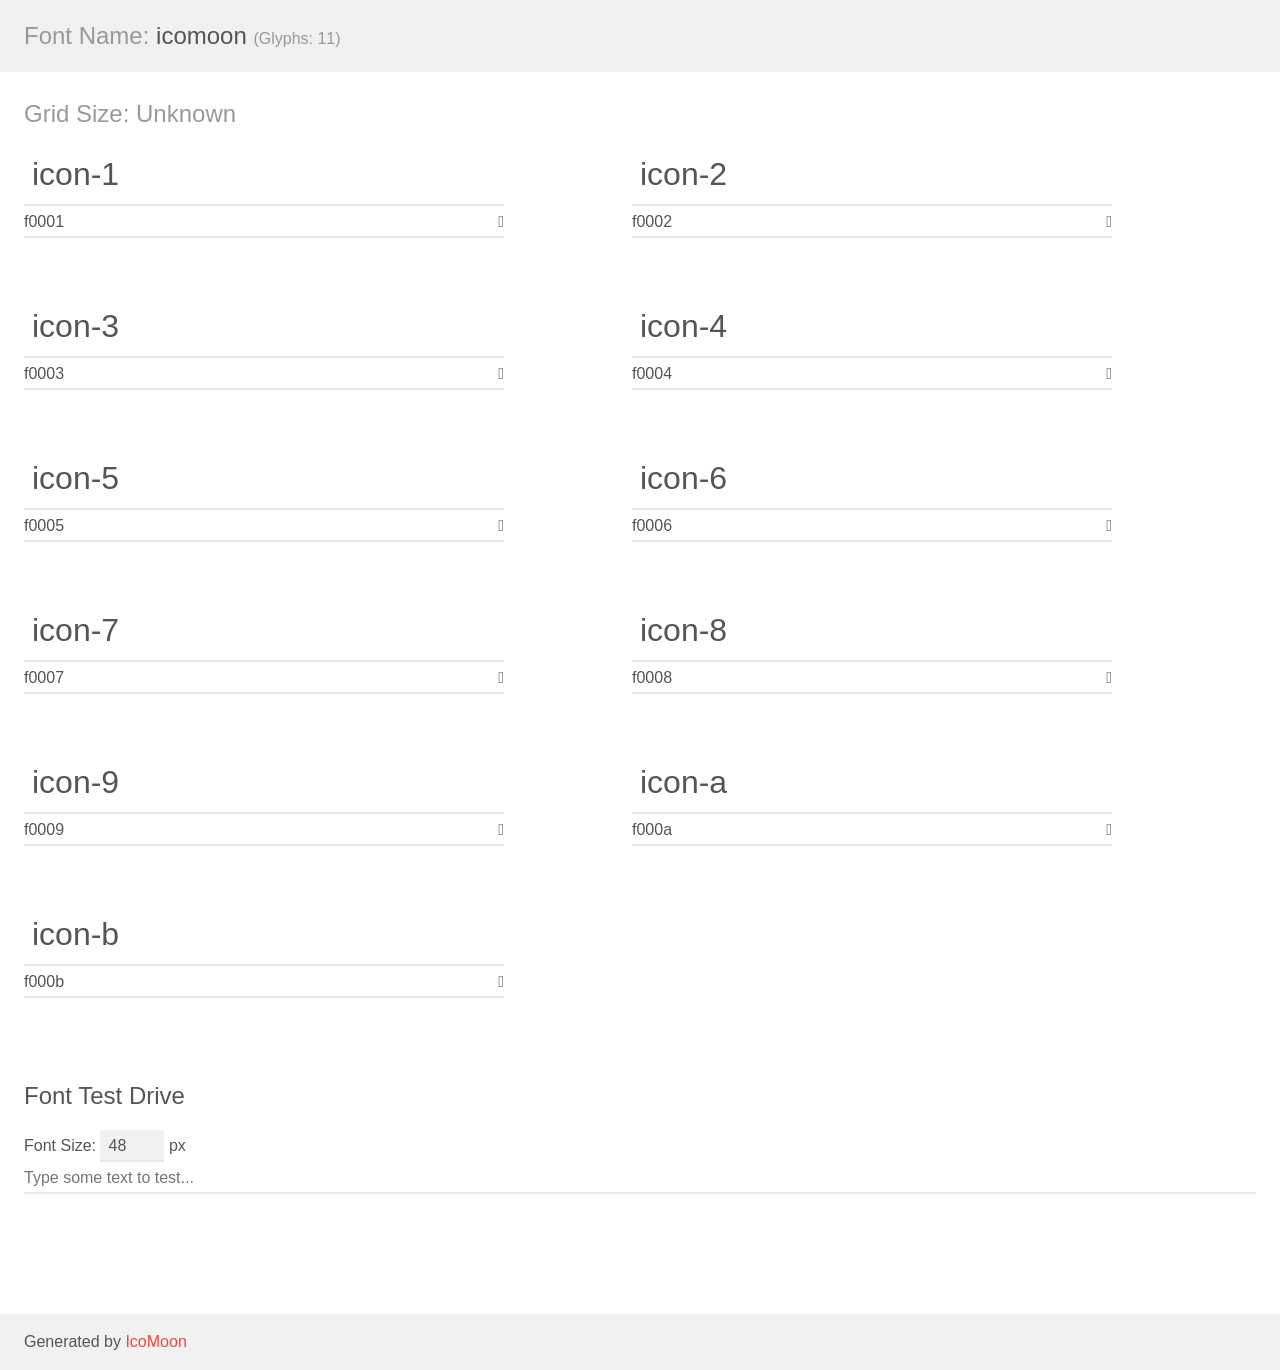
==== icon/icomoon/demo.html @ dd52e02e "🚀 部署！" ====
<!doctype html><html><head><meta charset="utf-8"><title>IcoMoon Demo</title><meta name="description" content="An Icon Font Generated By IcoMoon.io"><meta name="viewport" content="width=device-width,initial-scale=1"><link rel="stylesheet" href="demo-files/demo.css"><link rel="stylesheet" href="style.css"></head><body><div class="bgc1 clearfix"><h1 class="mhmm mvm"><span class="fgc1">Font Name:</span> icomoon <small class="fgc1">(Glyphs:&nbsp;11)</small></h1></div><div class="clearfix mhl ptl"><h1 class="mvm mtn fgc1">Grid Size: Unknown</h1><div class="glyph fs1"><div class="clearfix bshadow0 pbs"><span class="icon-1"></span> <span class="mls">icon-1</span></div><fieldset class="fs0 size1of1 clearfix hidden-false"><input type="text" readonly="readonly" value="f0001" class="unit size1of2"> <input type="text" maxlength="1" readonly="readonly" value="&#xf0001;" class="unitRight size1of2 talign-right"></fieldset><div class="fs0 bshadow0 clearfix hidden-true"><span class="unit pvs fgc1">liga: </span><input type="text" readonly="readonly" value="" class="liga unitRight"></div></div><div class="glyph fs1"><div class="clearfix bshadow0 pbs"><span class="icon-2"></span> <span class="mls">icon-2</span></div><fieldset class="fs0 size1of1 clearfix hidden-false"><input type="text" readonly="readonly" value="f0002" class="unit size1of2"> <input type="text" maxlength="1" readonly="readonly" value="&#xf0002;" class="unitRight size1of2 talign-right"></fieldset><div class="fs0 bshadow0 clearfix hidden-true"><span class="unit pvs fgc1">liga: </span><input type="text" readonly="readonly" value="" class="liga unitRight"></div></div><div class="glyph fs1"><div class="clearfix bshadow0 pbs"><span class="icon-3"></span> <span class="mls">icon-3</span></div><fieldset class="fs0 size1of1 clearfix hidden-false"><input type="text" readonly="readonly" value="f0003" class="unit size1of2"> <input type="text" maxlength="1" readonly="readonly" value="&#xf0003;" class="unitRight size1of2 talign-right"></fieldset><div class="fs0 bshadow0 clearfix hidden-true"><span class="unit pvs fgc1">liga: </span><input type="text" readonly="readonly" value="" class="liga unitRight"></div></div><div class="glyph fs1"><div class="clearfix bshadow0 pbs"><span class="icon-4"></span> <span class="mls">icon-4</span></div><fieldset class="fs0 size1of1 clearfix hidden-false"><input type="text" readonly="readonly" value="f0004" class="unit size1of2"> <input type="text" maxlength="1" readonly="readonly" value="&#xf0004;" class="unitRight size1of2 talign-right"></fieldset><div class="fs0 bshadow0 clearfix hidden-true"><span class="unit pvs fgc1">liga: </span><input type="text" readonly="readonly" value="" class="liga unitRight"></div></div><div class="glyph fs1"><div class="clearfix bshadow0 pbs"><span class="icon-5"></span> <span class="mls">icon-5</span></div><fieldset class="fs0 size1of1 clearfix hidden-false"><input type="text" readonly="readonly" value="f0005" class="unit size1of2"> <input type="text" maxlength="1" readonly="readonly" value="&#xf0005;" class="unitRight size1of2 talign-right"></fieldset><div class="fs0 bshadow0 clearfix hidden-true"><span class="unit pvs fgc1">liga: </span><input type="text" readonly="readonly" value="" class="liga unitRight"></div></div><div class="glyph fs1"><div class="clearfix bshadow0 pbs"><span class="icon-6"></span> <span class="mls">icon-6</span></div><fieldset class="fs0 size1of1 clearfix hidden-false"><input type="text" readonly="readonly" value="f0006" class="unit size1of2"> <input type="text" maxlength="1" readonly="readonly" value="&#xf0006;" class="unitRight size1of2 talign-right"></fieldset><div class="fs0 bshadow0 clearfix hidden-true"><span class="unit pvs fgc1">liga: </span><input type="text" readonly="readonly" value="" class="liga unitRight"></div></div><div class="glyph fs1"><div class="clearfix bshadow0 pbs"><span class="icon-7"></span> <span class="mls">icon-7</span></div><fieldset class="fs0 size1of1 clearfix hidden-false"><input type="text" readonly="readonly" value="f0007" class="unit size1of2"> <input type="text" maxlength="1" readonly="readonly" value="&#xf0007;" class="unitRight size1of2 talign-right"></fieldset><div class="fs0 bshadow0 clearfix hidden-true"><span class="unit pvs fgc1">liga: </span><input type="text" readonly="readonly" value="" class="liga unitRight"></div></div><div class="glyph fs1"><div class="clearfix bshadow0 pbs"><span class="icon-8"></span> <span class="mls">icon-8</span></div><fieldset class="fs0 size1of1 clearfix hidden-false"><input type="text" readonly="readonly" value="f0008" class="unit size1of2"> <input type="text" maxlength="1" readonly="readonly" value="&#xf0008;" class="unitRight size1of2 talign-right"></fieldset><div class="fs0 bshadow0 clearfix hidden-true"><span class="unit pvs fgc1">liga: </span><input type="text" readonly="readonly" value="" class="liga unitRight"></div></div><div class="glyph fs1"><div class="clearfix bshadow0 pbs"><span class="icon-9"></span> <span class="mls">icon-9</span></div><fieldset class="fs0 size1of1 clearfix hidden-false"><input type="text" readonly="readonly" value="f0009" class="unit size1of2"> <input type="text" maxlength="1" readonly="readonly" value="&#xf0009;" class="unitRight size1of2 talign-right"></fieldset><div class="fs0 bshadow0 clearfix hidden-true"><span class="unit pvs fgc1">liga: </span><input type="text" readonly="readonly" value="" class="liga unitRight"></div></div><div class="glyph fs1"><div class="clearfix bshadow0 pbs"><span class="icon-a"></span> <span class="mls">icon-a</span></div><fieldset class="fs0 size1of1 clearfix hidden-false"><input type="text" readonly="readonly" value="f000a" class="unit size1of2"> <input type="text" maxlength="1" readonly="readonly" value="&#xf000a;" class="unitRight size1of2 talign-right"></fieldset><div class="fs0 bshadow0 clearfix hidden-true"><span class="unit pvs fgc1">liga: </span><input type="text" readonly="readonly" value="" class="liga unitRight"></div></div><div class="glyph fs1"><div class="clearfix bshadow0 pbs"><span class="icon-b"></span> <span class="mls">icon-b</span></div><fieldset class="fs0 size1of1 clearfix hidden-false"><input type="text" readonly="readonly" value="f000b" class="unit size1of2"> <input type="text" maxlength="1" readonly="readonly" value="&#xf000b;" class="unitRight size1of2 talign-right"></fieldset><div class="fs0 bshadow0 clearfix hidden-true"><span class="unit pvs fgc1">liga: </span><input type="text" readonly="readonly" value="" class="liga unitRight"></div></div></div><!--[if gt IE 8]><!--><div class="mhl clearfix mbl"><h1>Font Test Drive</h1><label>Font Size: <input id="fontSize" type="number" class="textbox0 mbm" min="8" value="48"> px</label> <input id="testText" type="text" class="phl size1of1 mvl" placeholder="Type some text to test..." value=""><div id="testDrive" class="icon-" style="font-family: icomoon">&nbsp;</div></div><!--<![endif]--><div class="bgc1 clearfix"><p class="mhl">Generated by <a href="https://icomoon.io/app">IcoMoon</a></p></div><script src="demo-files/demo.js"></script></body></html>
---- icon/icomoon/demo-files/demo.css ----
body{padding:0;margin:0;font-family:sans-serif;font-size:1em;line-height:1.5;color:#555;background:#fff}h1{font-size:1.5em;font-weight:400}small{font-size:.66666667em}a{color:#e74c3c;text-decoration:none}a:focus,a:hover{box-shadow:0 1px #e74c3c}.bshadow0,input{box-shadow:inset 0 -2px #e7e7e7}input:hover{box-shadow:inset 0 -2px #ccc}fieldset,input{font-family:sans-serif;font-size:1em;margin:0;padding:0;border:0}input{color:inherit;line-height:1.5;height:1.5em;padding:.25em 0}input:focus{outline:0;box-shadow:inset 0 -2px #449fdb}.glyph{font-size:16px;width:15em;padding-bottom:1em;margin-right:4em;margin-bottom:1em;float:left;overflow:hidden}.liga{width:80%;width:calc(100% - 2.5em)}.talign-right{text-align:right}.talign-center{text-align:center}.bgc1{background:#f1f1f1}.fgc1{color:#999}.fgc0{color:#000}p{margin-top:1em;margin-bottom:1em}.mvm{margin-top:.75em;margin-bottom:.75em}.mtn{margin-top:0}.mal,.mtl{margin-top:1.5em}.mal,.mbl{margin-bottom:1.5em}.mal,.mhl{margin-left:1.5em;margin-right:1.5em}.mhmm{margin-left:1em;margin-right:1em}.mls{margin-left:.25em}.ptl{padding-top:1.5em}.pbs,.pvs{padding-bottom:.25em}.pts,.pvs{padding-top:.25em}.unit{float:left}.unitRight{float:right}.size1of2{width:50%}.size1of1{width:100%}.clearfix:after,.clearfix:before{content:" ";display:table}.clearfix:after{clear:both}.hidden-true{display:none}.textbox0{width:3em;background:#f1f1f1;padding:.25em .5em;line-height:1.5;height:1.5em}#testDrive{display:block;padding-top:24px;line-height:1.5}.fs0{font-size:16px}.fs1{font-size:32px}
---- icon/icomoon/style.css ----
@font-face{font-family:icomoon;src:url(fonts/icomoon.eot?7vfwjk);src:url(fonts/icomoon.eot?7vfwjk#iefix) format('embedded-opentype'),url(fonts/icomoon.ttf?7vfwjk) format('truetype'),url(fonts/icomoon.woff?7vfwjk) format('woff'),url(fonts/icomoon.svg?7vfwjk#icomoon) format('svg');font-weight:400;font-style:normal}[class*=" icon-"],[class^=icon-]{font-family:icomoon!important;speak:none;font-style:normal;font-weight:400;font-variant:normal;text-transform:none;line-height:1;-webkit-font-smoothing:antialiased;-moz-osx-font-smoothing:grayscale}
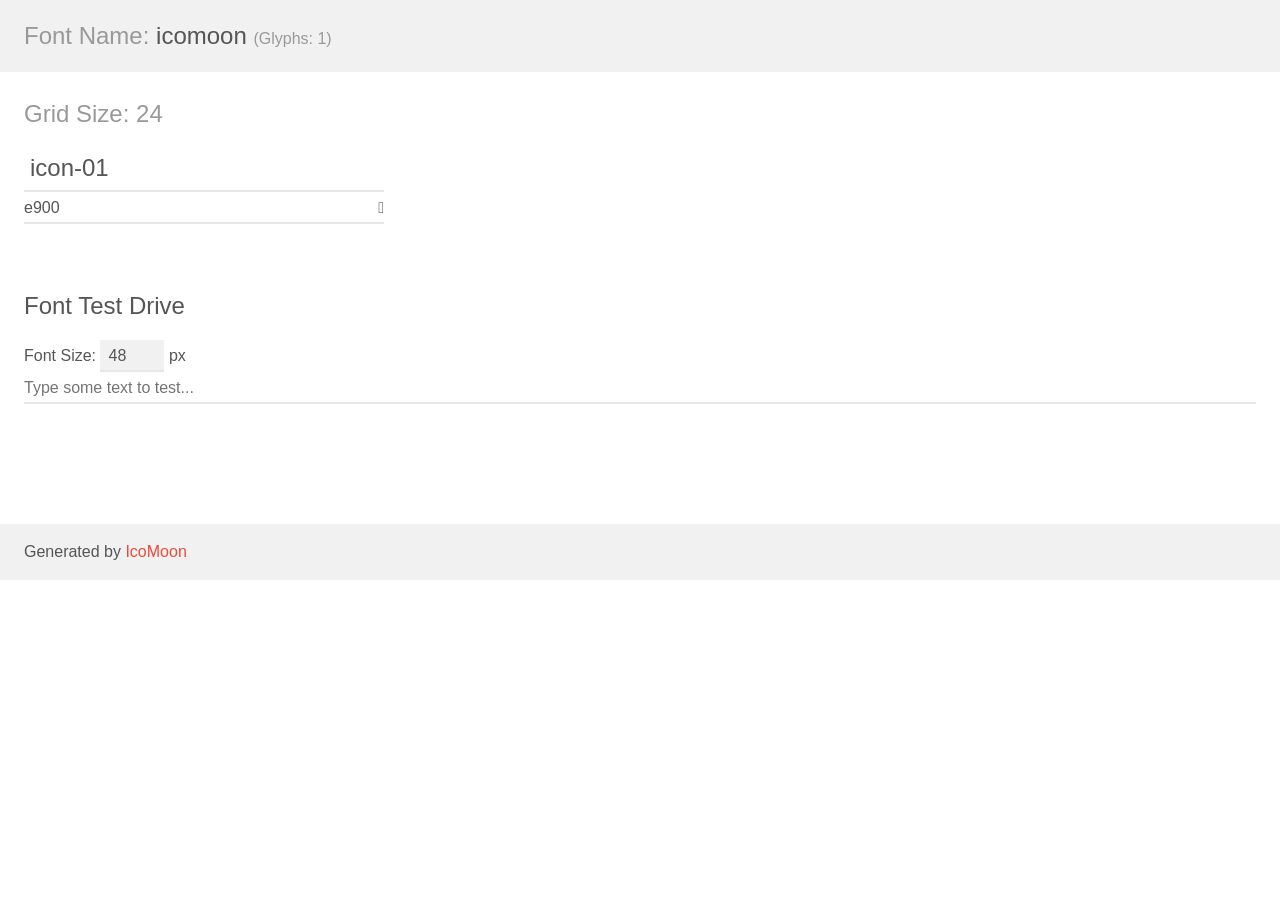
==== commit b5b0435c: "🚀 部署！" ====
--- a/icon/icomoon/demo.html
+++ b/icon/icomoon/demo.html
@@ -1 +1 @@
-<!doctype html><html><head><meta charset="utf-8"><title>IcoMoon Demo</title><meta name="description" content="An Icon Font Generated By IcoMoon.io"><meta name="viewport" content="width=device-width,initial-scale=1"><link rel="stylesheet" href="demo-files/demo.css"><link rel="stylesheet" href="style.css"></head><body><div class="bgc1 clearfix"><h1 class="mhmm mvm"><span class="fgc1">Font Name:</span> icomoon <small class="fgc1">(Glyphs:&nbsp;11)</small></h1></div><div class="clearfix mhl ptl"><h1 class="mvm mtn fgc1">Grid Size: Unknown</h1><div class="glyph fs1"><div class="clearfix bshadow0 pbs"><span class="icon-1"></span> <span class="mls">icon-1</span></div><fieldset class="fs0 size1of1 clearfix hidden-false"><input type="text" readonly="readonly" value="f0001" class="unit size1of2"> <input type="text" maxlength="1" readonly="readonly" value="&#xf0001;" class="unitRight size1of2 talign-right"></fieldset><div class="fs0 bshadow0 clearfix hidden-true"><span class="unit pvs fgc1">liga: </span><input type="text" readonly="readonly" value="" class="liga unitRight"></div></div><div class="glyph fs1"><div class="clearfix bshadow0 pbs"><span class="icon-2"></span> <span class="mls">icon-2</span></div><fieldset class="fs0 size1of1 clearfix hidden-false"><input type="text" readonly="readonly" value="f0002" class="unit size1of2"> <input type="text" maxlength="1" readonly="readonly" value="&#xf0002;" class="unitRight size1of2 talign-right"></fieldset><div class="fs0 bshadow0 clearfix hidden-true"><span class="unit pvs fgc1">liga: </span><input type="text" readonly="readonly" value="" class="liga unitRight"></div></div><div class="glyph fs1"><div class="clearfix bshadow0 pbs"><span class="icon-3"></span> <span class="mls">icon-3</span></div><fieldset class="fs0 size1of1 clearfix hidden-false"><input type="text" readonly="readonly" value="f0003" class="unit size1of2"> <input type="text" maxlength="1" readonly="readonly" value="&#xf0003;" class="unitRight size1of2 talign-right"></fieldset><div class="fs0 bshadow0 clearfix hidden-true"><span class="unit pvs fgc1">liga: </span><input type="text" readonly="readonly" value="" class="liga unitRight"></div></div><div class="glyph fs1"><div class="clearfix bshadow0 pbs"><span class="icon-4"></span> <span class="mls">icon-4</span></div><fieldset class="fs0 size1of1 clearfix hidden-false"><input type="text" readonly="readonly" value="f0004" class="unit size1of2"> <input type="text" maxlength="1" readonly="readonly" value="&#xf0004;" class="unitRight size1of2 talign-right"></fieldset><div class="fs0 bshadow0 clearfix hidden-true"><span class="unit pvs fgc1">liga: </span><input type="text" readonly="readonly" value="" class="liga unitRight"></div></div><div class="glyph fs1"><div class="clearfix bshadow0 pbs"><span class="icon-5"></span> <span class="mls">icon-5</span></div><fieldset class="fs0 size1of1 clearfix hidden-false"><input type="text" readonly="readonly" value="f0005" class="unit size1of2"> <input type="text" maxlength="1" readonly="readonly" value="&#xf0005;" class="unitRight size1of2 talign-right"></fieldset><div class="fs0 bshadow0 clearfix hidden-true"><span class="unit pvs fgc1">liga: </span><input type="text" readonly="readonly" value="" class="liga unitRight"></div></div><div class="glyph fs1"><div class="clearfix bshadow0 pbs"><span class="icon-6"></span> <span class="mls">icon-6</span></div><fieldset class="fs0 size1of1 clearfix hidden-false"><input type="text" readonly="readonly" value="f0006" class="unit size1of2"> <input type="text" maxlength="1" readonly="readonly" value="&#xf0006;" class="unitRight size1of2 talign-right"></fieldset><div class="fs0 bshadow0 clearfix hidden-true"><span class="unit pvs fgc1">liga: </span><input type="text" readonly="readonly" value="" class="liga unitRight"></div></div><div class="glyph fs1"><div class="clearfix bshadow0 pbs"><span class="icon-7"></span> <span class="mls">icon-7</span></div><fieldset class="fs0 size1of1 clearfix hidden-false"><input type="text" readonly="readonly" value="f0007" class="unit size1of2"> <input type="text" maxlength="1" readonly="readonly" value="&#xf0007;" class="unitRight size1of2 talign-right"></fieldset><div class="fs0 bshadow0 clearfix hidden-true"><span class="unit pvs fgc1">liga: </span><input type="text" readonly="readonly" value="" class="liga unitRight"></div></div><div class="glyph fs1"><div class="clearfix bshadow0 pbs"><span class="icon-8"></span> <span class="mls">icon-8</span></div><fieldset class="fs0 size1of1 clearfix hidden-false"><input type="text" readonly="readonly" value="f0008" class="unit size1of2"> <input type="text" maxlength="1" readonly="readonly" value="&#xf0008;" class="unitRight size1of2 talign-right"></fieldset><div class="fs0 bshadow0 clearfix hidden-true"><span class="unit pvs fgc1">liga: </span><input type="text" readonly="readonly" value="" class="liga unitRight"></div></div><div class="glyph fs1"><div class="clearfix bshadow0 pbs"><span class="icon-9"></span> <span class="mls">icon-9</span></div><fieldset class="fs0 size1of1 clearfix hidden-false"><input type="text" readonly="readonly" value="f0009" class="unit size1of2"> <input type="text" maxlength="1" readonly="readonly" value="&#xf0009;" class="unitRight size1of2 talign-right"></fieldset><div class="fs0 bshadow0 clearfix hidden-true"><span class="unit pvs fgc1">liga: </span><input type="text" readonly="readonly" value="" class="liga unitRight"></div></div><div class="glyph fs1"><div class="clearfix bshadow0 pbs"><span class="icon-a"></span> <span class="mls">icon-a</span></div><fieldset class="fs0 size1of1 clearfix hidden-false"><input type="text" readonly="readonly" value="f000a" class="unit size1of2"> <input type="text" maxlength="1" readonly="readonly" value="&#xf000a;" class="unitRight size1of2 talign-right"></fieldset><div class="fs0 bshadow0 clearfix hidden-true"><span class="unit pvs fgc1">liga: </span><input type="text" readonly="readonly" value="" class="liga unitRight"></div></div><div class="glyph fs1"><div class="clearfix bshadow0 pbs"><span class="icon-b"></span> <span class="mls">icon-b</span></div><fieldset class="fs0 size1of1 clearfix hidden-false"><input type="text" readonly="readonly" value="f000b" class="unit size1of2"> <input type="text" maxlength="1" readonly="readonly" value="&#xf000b;" class="unitRight size1of2 talign-right"></fieldset><div class="fs0 bshadow0 clearfix hidden-true"><span class="unit pvs fgc1">liga: </span><input type="text" readonly="readonly" value="" class="liga unitRight"></div></div></div><!--[if gt IE 8]><!--><div class="mhl clearfix mbl"><h1>Font Test Drive</h1><label>Font Size: <input id="fontSize" type="number" class="textbox0 mbm" min="8" value="48"> px</label> <input id="testText" type="text" class="phl size1of1 mvl" placeholder="Type some text to test..." value=""><div id="testDrive" class="icon-" style="font-family: icomoon">&nbsp;</div></div><!--<![endif]--><div class="bgc1 clearfix"><p class="mhl">Generated by <a href="https://icomoon.io/app">IcoMoon</a></p></div><script src="demo-files/demo.js"></script></body></html>+<!doctype html><html><head><meta charset="utf-8"><title>IcoMoon Demo</title><meta name="description" content="An Icon Font Generated By IcoMoon.io"><meta name="viewport" content="width=device-width,initial-scale=1"><link rel="stylesheet" href="demo-files/demo.css"><link rel="stylesheet" href="style.css"></head><body><div class="bgc1 clearfix"><h1 class="mhmm mvm"><span class="fgc1">Font Name:</span> icomoon <small class="fgc1">(Glyphs:&nbsp;1)</small></h1></div><div class="clearfix mhl ptl"><h1 class="mvm mtn fgc1">Grid Size: 24</h1><div class="glyph fs1"><div class="clearfix bshadow0 pbs"><span class="icon-01"></span> <span class="mls">icon-01</span></div><fieldset class="fs0 size1of1 clearfix hidden-false"><input type="text" readonly="readonly" value="e900" class="unit size1of2"> <input type="text" maxlength="1" readonly="readonly" value="&#xe900;" class="unitRight size1of2 talign-right"></fieldset><div class="fs0 bshadow0 clearfix hidden-true"><span class="unit pvs fgc1">liga: </span><input type="text" readonly="readonly" value="file_copy" class="liga unitRight"></div></div></div><!--[if gt IE 8]><!--><div class="mhl clearfix mbl"><h1>Font Test Drive</h1><label>Font Size: <input id="fontSize" type="number" class="textbox0 mbm" min="8" value="48"> px</label> <input id="testText" type="text" class="phl size1of1 mvl" placeholder="Type some text to test..." value=""><div id="testDrive" class="icon-" style="font-family: icomoon">&nbsp;</div></div><!--<![endif]--><div class="bgc1 clearfix"><p class="mhl">Generated by <a href="https://icomoon.io/app">IcoMoon</a></p></div><script src="demo-files/demo.js"></script></body></html>
--- a/icon/icomoon/demo-files/demo.css
+++ b/icon/icomoon/demo-files/demo.css
@@ -1 +1 @@
-body{padding:0;margin:0;font-family:sans-serif;font-size:1em;line-height:1.5;color:#555;background:#fff}h1{font-size:1.5em;font-weight:400}small{font-size:.66666667em}a{color:#e74c3c;text-decoration:none}a:focus,a:hover{box-shadow:0 1px #e74c3c}.bshadow0,input{box-shadow:inset 0 -2px #e7e7e7}input:hover{box-shadow:inset 0 -2px #ccc}fieldset,input{font-family:sans-serif;font-size:1em;margin:0;padding:0;border:0}input{color:inherit;line-height:1.5;height:1.5em;padding:.25em 0}input:focus{outline:0;box-shadow:inset 0 -2px #449fdb}.glyph{font-size:16px;width:15em;padding-bottom:1em;margin-right:4em;margin-bottom:1em;float:left;overflow:hidden}.liga{width:80%;width:calc(100% - 2.5em)}.talign-right{text-align:right}.talign-center{text-align:center}.bgc1{background:#f1f1f1}.fgc1{color:#999}.fgc0{color:#000}p{margin-top:1em;margin-bottom:1em}.mvm{margin-top:.75em;margin-bottom:.75em}.mtn{margin-top:0}.mal,.mtl{margin-top:1.5em}.mal,.mbl{margin-bottom:1.5em}.mal,.mhl{margin-left:1.5em;margin-right:1.5em}.mhmm{margin-left:1em;margin-right:1em}.mls{margin-left:.25em}.ptl{padding-top:1.5em}.pbs,.pvs{padding-bottom:.25em}.pts,.pvs{padding-top:.25em}.unit{float:left}.unitRight{float:right}.size1of2{width:50%}.size1of1{width:100%}.clearfix:after,.clearfix:before{content:" ";display:table}.clearfix:after{clear:both}.hidden-true{display:none}.textbox0{width:3em;background:#f1f1f1;padding:.25em .5em;line-height:1.5;height:1.5em}#testDrive{display:block;padding-top:24px;line-height:1.5}.fs0{font-size:16px}.fs1{font-size:32px}+body{padding:0;margin:0;font-family:sans-serif;font-size:1em;line-height:1.5;color:#555;background:#fff}h1{font-size:1.5em;font-weight:400}small{font-size:.66666667em}a{color:#e74c3c;text-decoration:none}a:focus,a:hover{box-shadow:0 1px #e74c3c}.bshadow0,input{box-shadow:inset 0 -2px #e7e7e7}input:hover{box-shadow:inset 0 -2px #ccc}fieldset,input{font-family:sans-serif;font-size:1em;margin:0;padding:0;border:0}input{color:inherit;line-height:1.5;height:1.5em;padding:.25em 0}input:focus{outline:0;box-shadow:inset 0 -2px #449fdb}.glyph{font-size:16px;width:15em;padding-bottom:1em;margin-right:4em;margin-bottom:1em;float:left;overflow:hidden}.liga{width:80%;width:calc(100% - 2.5em)}.talign-right{text-align:right}.talign-center{text-align:center}.bgc1{background:#f1f1f1}.fgc1{color:#999}.fgc0{color:#000}p{margin-top:1em;margin-bottom:1em}.mvm{margin-top:.75em;margin-bottom:.75em}.mtn{margin-top:0}.mal,.mtl{margin-top:1.5em}.mal,.mbl{margin-bottom:1.5em}.mal,.mhl{margin-left:1.5em;margin-right:1.5em}.mhmm{margin-left:1em;margin-right:1em}.mls{margin-left:.25em}.ptl{padding-top:1.5em}.pbs,.pvs{padding-bottom:.25em}.pts,.pvs{padding-top:.25em}.unit{float:left}.unitRight{float:right}.size1of2{width:50%}.size1of1{width:100%}.clearfix:after,.clearfix:before{content:" ";display:table}.clearfix:after{clear:both}.hidden-true{display:none}.textbox0{width:3em;background:#f1f1f1;padding:.25em .5em;line-height:1.5;height:1.5em}#testDrive{display:block;padding-top:24px;line-height:1.5}.fs0{font-size:16px}.fs1{font-size:24px}
